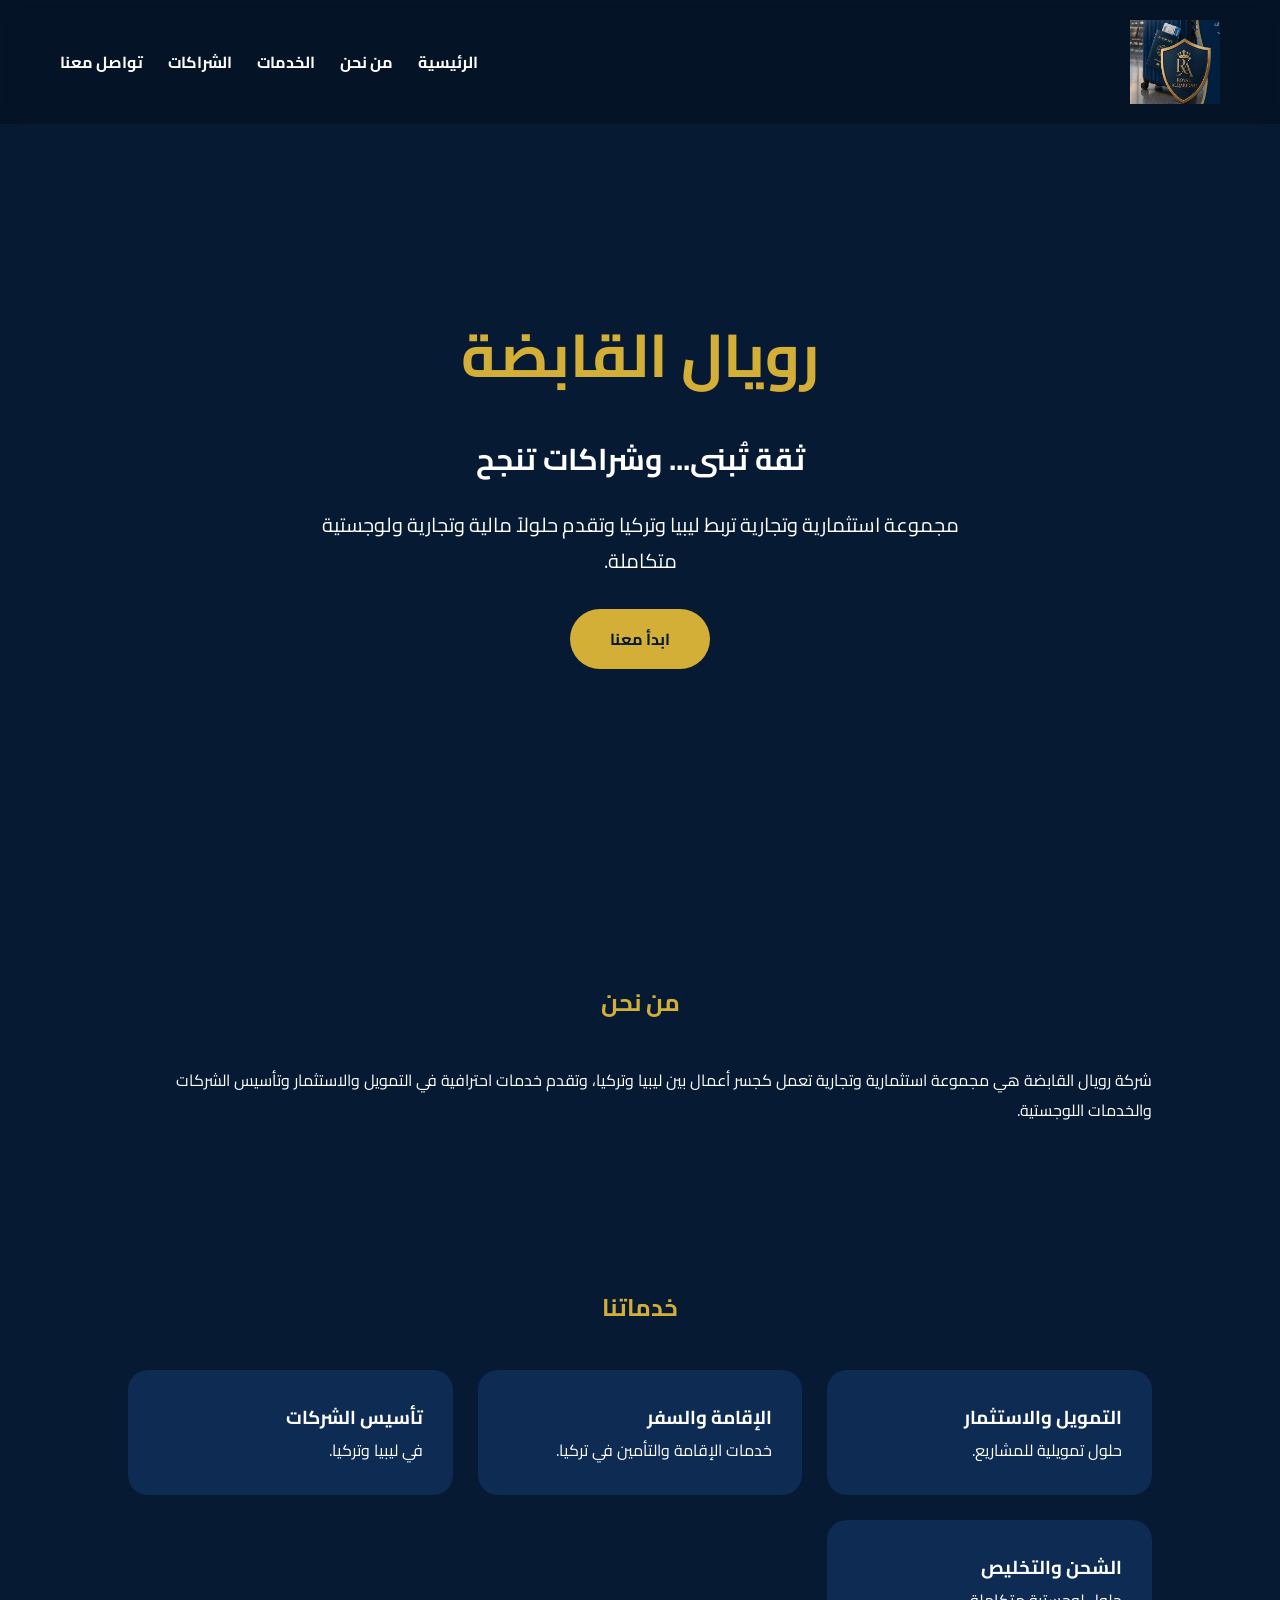
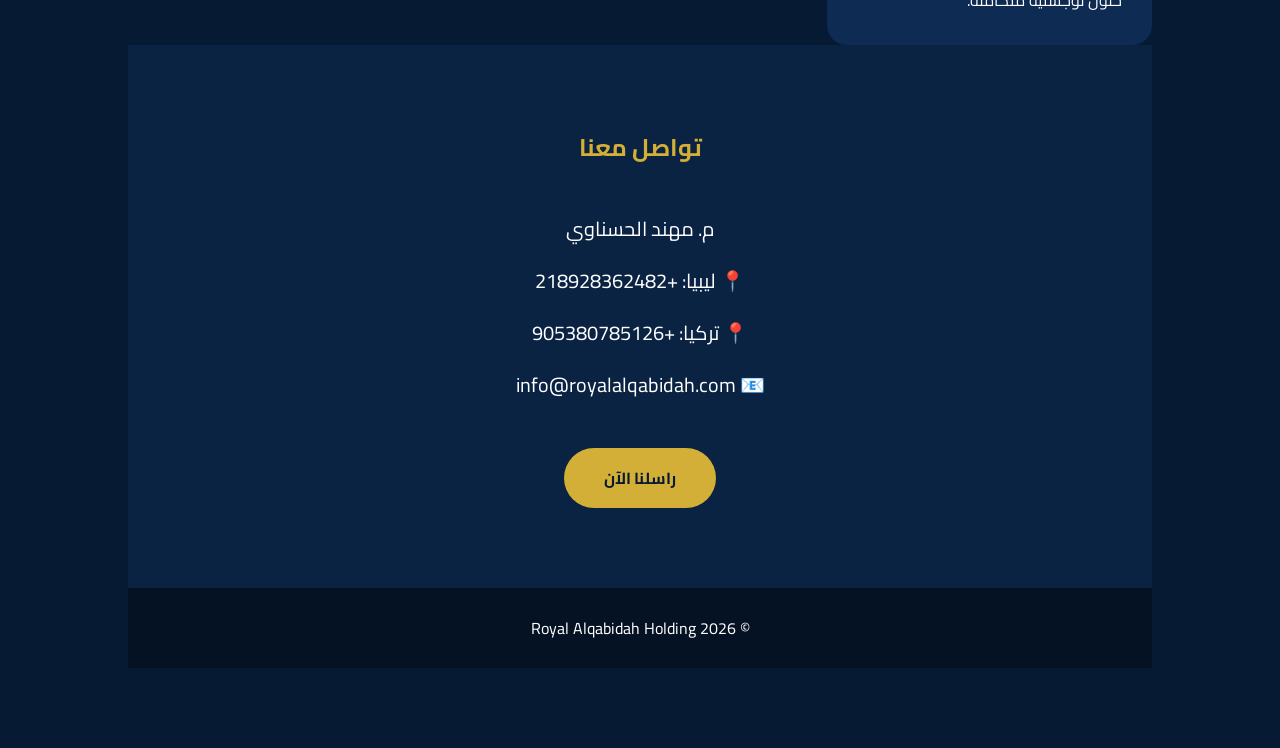
==== index.html @ 283c3d88 "Add files via upload" ====
<!DOCTYPE html>
<html lang="ar" dir="rtl">

<head>

<meta charset="UTF-8">

<meta name="viewport" content="width=device-width, initial-scale=1.0">

<title>رويال القابضة</title>

<link rel="stylesheet" href="style.css">

<link href="https://fonts.googleapis.com/css2?family=Cairo:wght@300;500;700;900&display=swap" rel="stylesheet">

</head>

<body>

<header>

<nav>

<img src="logo.png" class="logo">

<ul>

<li><a href="#">الرئيسية</a></li>

<li><a href="#">من نحن</a></li>

<li><a href="#">الخدمات</a></li>

<li><a href="#">الشراكات</a></li>

<li><a href="#">تواصل معنا</a></li>

</ul>

</nav>

<div class="hero">

<h1>رويال القابضة</h1>

<h3>ثقة تُبنى... وشراكات تنجح</h3>

<p>

مجموعة استثمارية وتجارية تربط ليبيا وتركيا وتقدم حلولاً مالية وتجارية ولوجستية متكاملة.

</p>

<a class="btn" href="#">ابدأ معنا</a>

</div>

</header>

<section class="about">

<h2>من نحن</h2>

<p>

شركة رويال القابضة هي مجموعة استثمارية وتجارية تعمل كجسر أعمال بين ليبيا وتركيا، وتقدم خدمات احترافية في التمويل والاستثمار وتأسيس الشركات والخدمات اللوجستية.

</p>

</section>

<section class="services">

<h2>خدماتنا</h2>

<div class="cards">

<div class="card">

<h3>التمويل والاستثمار</h3>

<p>حلول تمويلية للمشاريع.</p>

</div>

<div class="card">

<h3>الإقامة والسفر</h3>

<p>خدمات الإقامة والتأمين في تركيا.</p>

</div>

<div class="card">

<h3>تأسيس الشركات</h3>

<p>في ليبيا وتركيا.</p>

</div>

<div class="card">

<h3>الشحن والتخليص</h3>

<p>حلول لوجستية متكاملة.</p>

</div>

</div>

<section class="contact">

<h2>تواصل معنا</h2>

<p>م. مهند الحسناوي</p>

<p>📍 ليبيا: +218928362482</p>

<p>📍 تركيا: +905380785126</p>

<p>📧 info@royalalqabidah.com</p>

<a class="btn" href="mailto:info@royalalqabidah.com">
راسلنا الآن
</a>

</section>

<footer>

<p>

© 2026 Royal Alqabidah Holding

</p>

</footer>

<script src="script.js"></script>

</body>

</html>
---- style.css ----
*{
margin:0;
padding:0;
box-sizing:border-box;
font-family:'Cairo',sans-serif;
}

body{
background:#071a33;
color:white;
}

header{
height:100vh;
background:linear-gradient(rgba(7,26,51,.8),rgba(7,26,51,.8)),
url("https://images.unsplash.com/photo-1486406146926-c627a92ad1ab?auto=format&fit=crop&w=1600&q=80");
background-size:cover;
background-position:center;
}

nav{
display:flex;
justify-content:space-between;
align-items:center;
padding:20px 60px;
background:rgba(0,0,0,.25);
backdrop-filter:blur(10px);
}

.logo{
width:90px;
}

nav ul{
display:flex;
list-style:none;
gap:25px;
}

nav a{
text-decoration:none;
color:white;
font-weight:bold;
}

.hero{
height:80vh;
display:flex;
flex-direction:column;
justify-content:center;
align-items:center;
text-align:center;
padding:20px;
}

.hero h1{
font-size:60px;
color:#d4af37;
}

.hero h3{
margin:20px 0;
font-size:30px;
}

.hero p{
max-width:700px;
font-size:20px;
line-height:1.8;
}

.btn{
display:inline-block;
margin-top:30px;
padding:15px 40px;
background:#d4af37;
color:#071a33;
text-decoration:none;
border-radius:40px;
font-weight:bold;
}

.about,.services{
padding:80px 10%;
}

.about h2,
.services h2{
text-align:center;
margin-bottom:40px;
color:#d4af37;
}

.cards{
display:grid;
grid-template-columns:repeat(auto-fit,minmax(250px,1fr));
gap:25px;
}

.card{
background:#0d2b53;
padding:30px;
border-radius:20px;
transition:.4s;
}

.card:hover{
transform:translateY(-10px);
}

footer{
text-align:center;
padding:25px;
background:#041224;
}
.contact{
padding:80px 10%;
text-align:center;
background:#0b2343;
}

.contact p{
margin:15px 0;
font-size:20px;
}
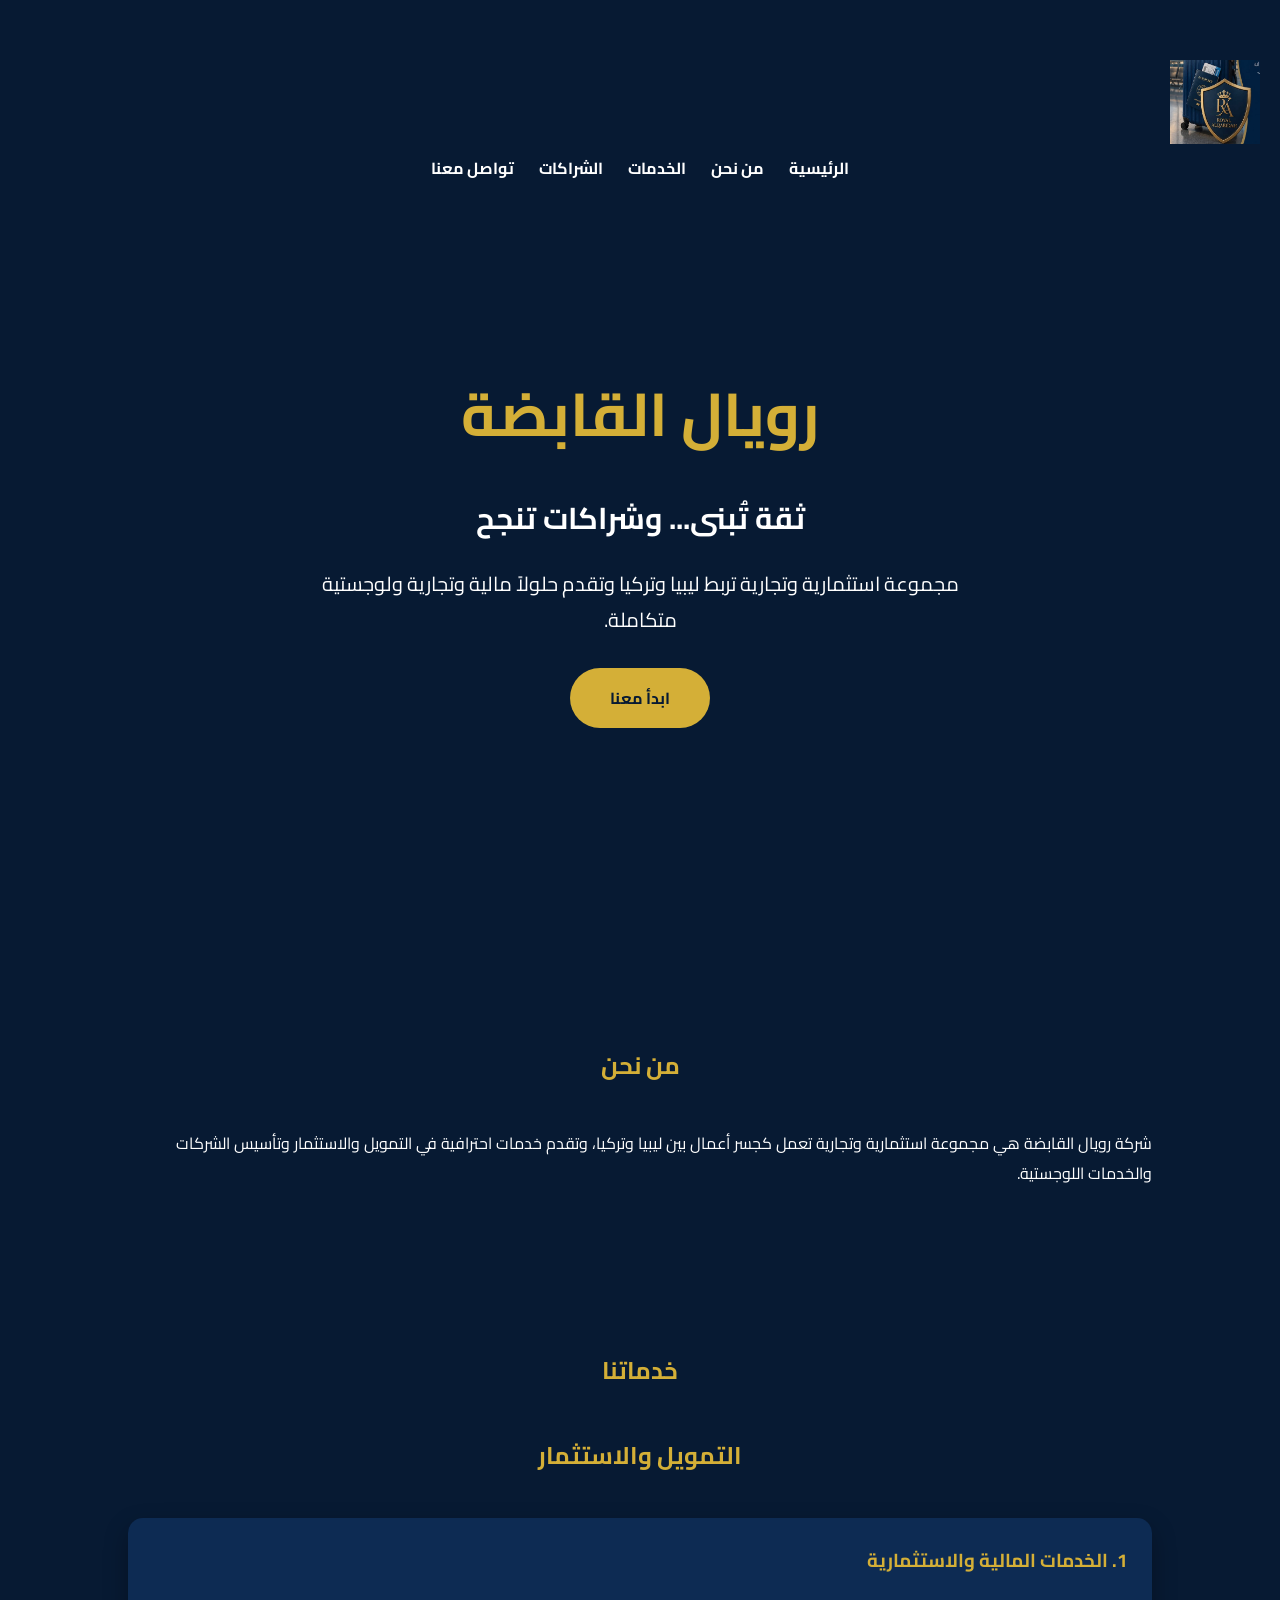
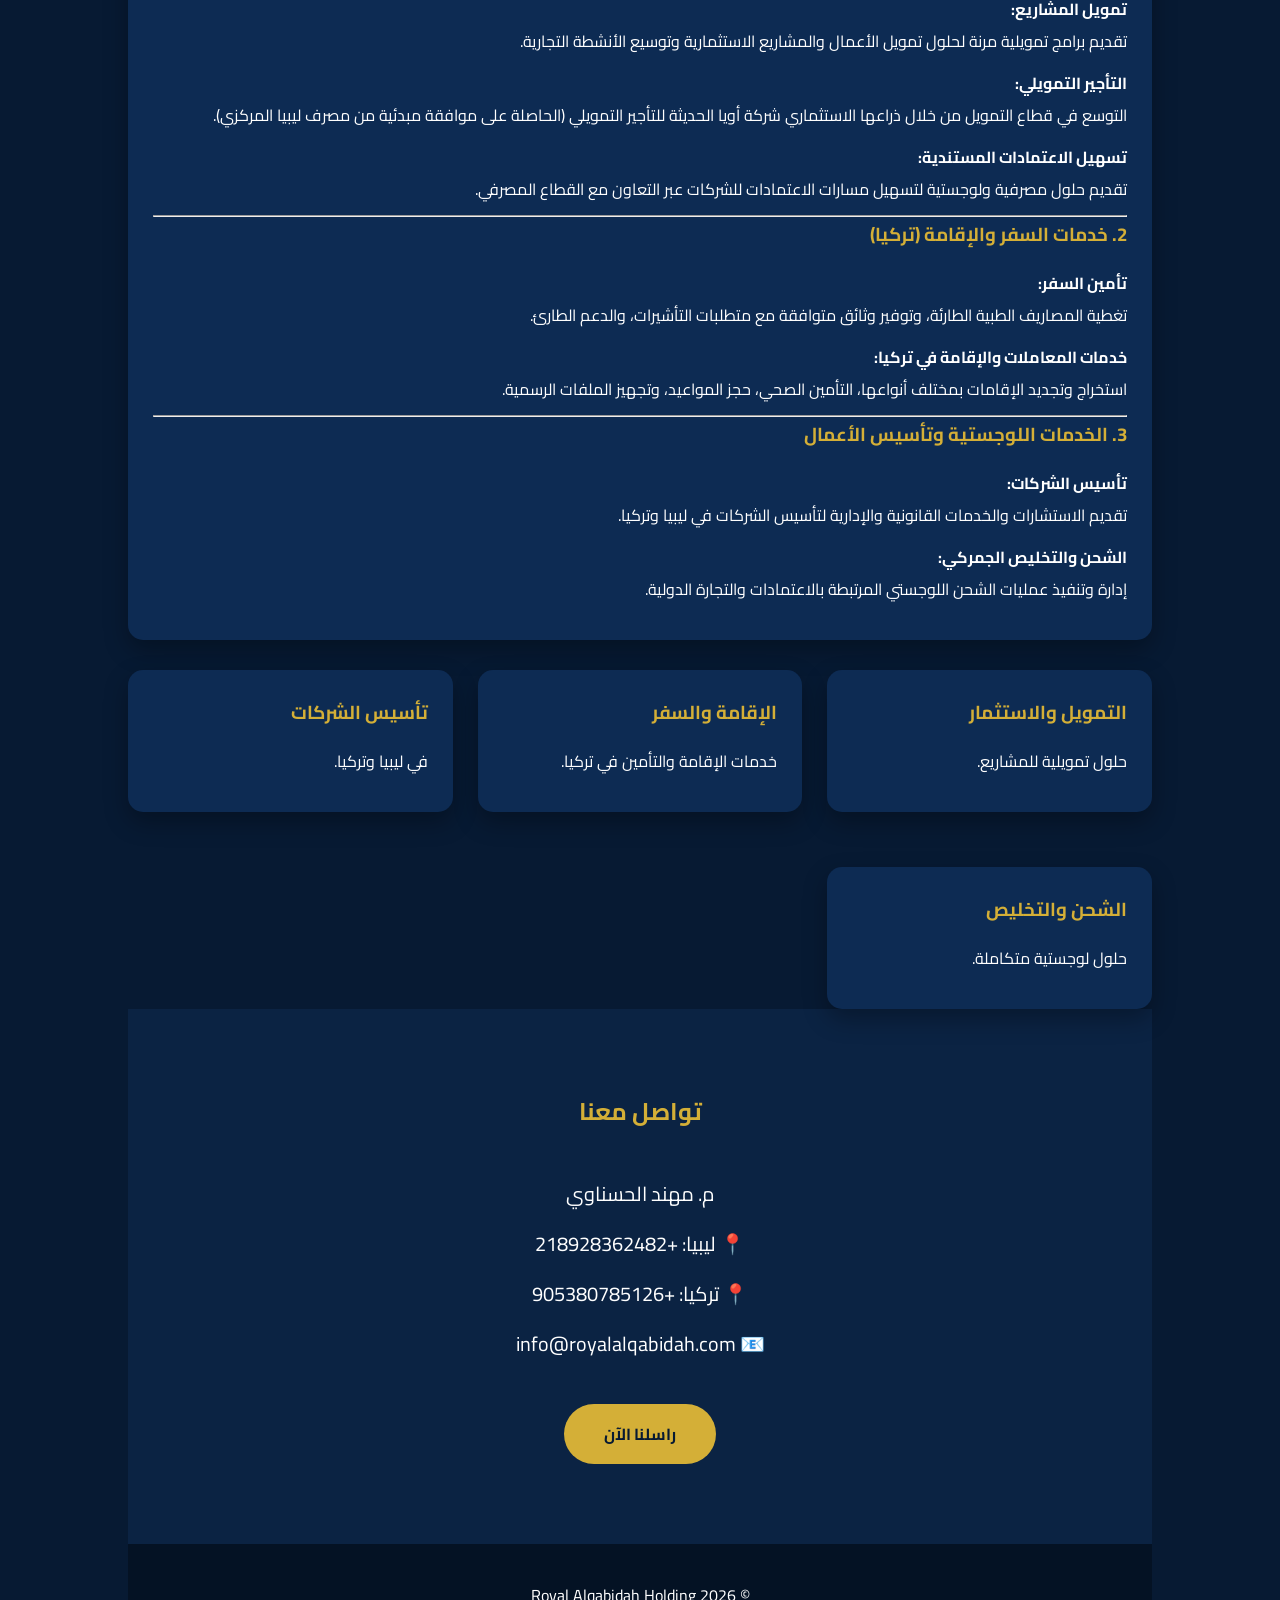
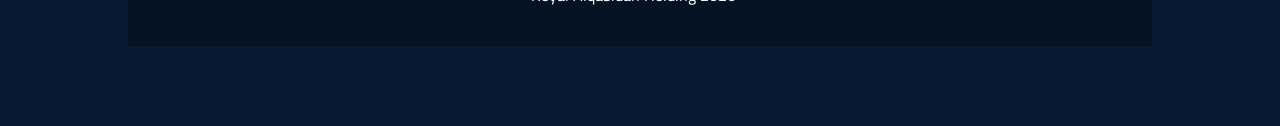
==== commit c6c011bf: "Add files via upload" ====
--- a/index.html
+++ b/index.html
@@ -27,13 +27,13 @@
 
 <li><a href="#">الرئيسية</a></li>
 
-<li><a href="#">من نحن</a></li>
+<li><a href="about.html">من نحن</a></li>
 
-<li><a href="#">الخدمات</a></li>
+<li><a href="services.html">الخدمات</a></li>
 
-<li><a href="#">الشراكات</a></li>
+<li><a href="partners.html">الشراكات</a></li>
 
-<li><a href="#">تواصل معنا</a></li>
+<li><a href="contact.html">تواصل معنا</a></li>
 
 </ul>
 
@@ -72,6 +72,47 @@
 <section class="services">
 
 <h2>خدماتنا</h2>
+
+<section id="services">
+
+<h2>التمويل والاستثمار</h2>
+
+<div class="card">
+
+<h3>1. الخدمات المالية والاستثمارية</h3>
+
+<p><strong>تمويل المشاريع:</strong><br>
+تقديم برامج تمويلية مرنة لحلول تمويل الأعمال والمشاريع الاستثمارية وتوسيع الأنشطة التجارية.</p>
+
+<p><strong>التأجير التمويلي:</strong><br>
+التوسع في قطاع التمويل من خلال ذراعها الاستثماري شركة أويا الحديثة للتأجير التمويلي (الحاصلة على موافقة مبدئية من مصرف ليبيا المركزي).</p>
+
+<p><strong>تسهيل الاعتمادات المستندية:</strong><br>
+تقديم حلول مصرفية ولوجستية لتسهيل مسارات الاعتمادات للشركات عبر التعاون مع القطاع المصرفي.</p>
+
+<hr>
+
+<h3>2. خدمات السفر والإقامة (تركيا)</h3>
+
+<p><strong>تأمين السفر:</strong><br>
+تغطية المصاريف الطبية الطارئة، وتوفير وثائق متوافقة مع متطلبات التأشيرات، والدعم الطارئ.</p>
+
+<p><strong>خدمات المعاملات والإقامة في تركيا:</strong><br>
+استخراج وتجديد الإقامات بمختلف أنواعها، التأمين الصحي، حجز المواعيد، وتجهيز الملفات الرسمية.</p>
+
+<hr>
+
+<h3>3. الخدمات اللوجستية وتأسيس الأعمال</h3>
+
+<p><strong>تأسيس الشركات:</strong><br>
+تقديم الاستشارات والخدمات القانونية والإدارية لتأسيس الشركات في ليبيا وتركيا.</p>
+
+<p><strong>الشحن والتخليص الجمركي:</strong><br>
+إدارة وتنفيذ عمليات الشحن اللوجستي المرتبطة بالاعتمادات والتجارة الدولية.</p>
+
+</div>
+
+</section>
 
 <div class="cards">
 
--- a/style.css
+++ b/style.css
@@ -1,3 +1,6 @@
+html{
+    scroll-behavior: smooth;
+}
 *{
 margin:0;
 padding:0;
@@ -11,20 +14,26 @@
 }
 
 header{
-height:100vh;
+padding:60px 20px;
 background:linear-gradient(rgba(7,26,51,.8),rgba(7,26,51,.8)),
 url("https://images.unsplash.com/photo-1486406146926-c627a92ad1ab?auto=format&fit=crop&w=1600&q=80");
 background-size:cover;
 background-position:center;
 }
 
-nav{
-display:flex;
-justify-content:space-between;
-align-items:center;
-padding:20px 60px;
-background:rgba(0,0,0,.25);
-backdrop-filter:blur(10px);
+nav ul{
+    display:flex;
+    justify-content:center;
+    align-items:center;
+    gap:25px;
+    flex-wrap:nowrap;
+    list-style:none;
+    padding:0;
+    margin:0;
+}
+
+nav ul li{
+    white-space:nowrap;
 }
 
 .logo{
@@ -122,4 +131,60 @@
 .contact p{
 margin:15px 0;
 font-size:20px;
+}
+.services p{
+    line-height:2;
+    margin:10px 0;
+}
+
+.card{
+    margin-top:30px;
+    padding:25px;
+    border-radius:15px;
+    background:#0d2b53;
+    box-shadow:0 10px 25px rgba(0,0,0,.3);
+}
+
+.card h3{
+    color:#d4af37;
+    margin-bottom:15px;
+}
+/* القائمة المنسدلة */
+
+nav ul li{
+    position:relative;
+}
+
+.dropdown-menu{
+    display:none;
+    position:absolute;
+    top:40px;
+    right:0;
+    background:#0b2343;
+    width:260px;
+    border-radius:10px;
+    padding:10px 0;
+    list-style:none;
+    box-shadow:0 10px 20px rgba(0,0,0,.4);
+    z-index:999;
+}
+
+.dropdown-menu li{
+    padding:0;
+}
+
+.dropdown-menu li a{
+    display:block;
+    color:white;
+    padding:12px 20px;
+    text-decoration:none;
+}
+
+.dropdown-menu li a:hover{
+    background:#d4af37;
+    color:#071a33;
+}
+
+.dropdown:hover .dropdown-menu{
+    display:block;
 }
